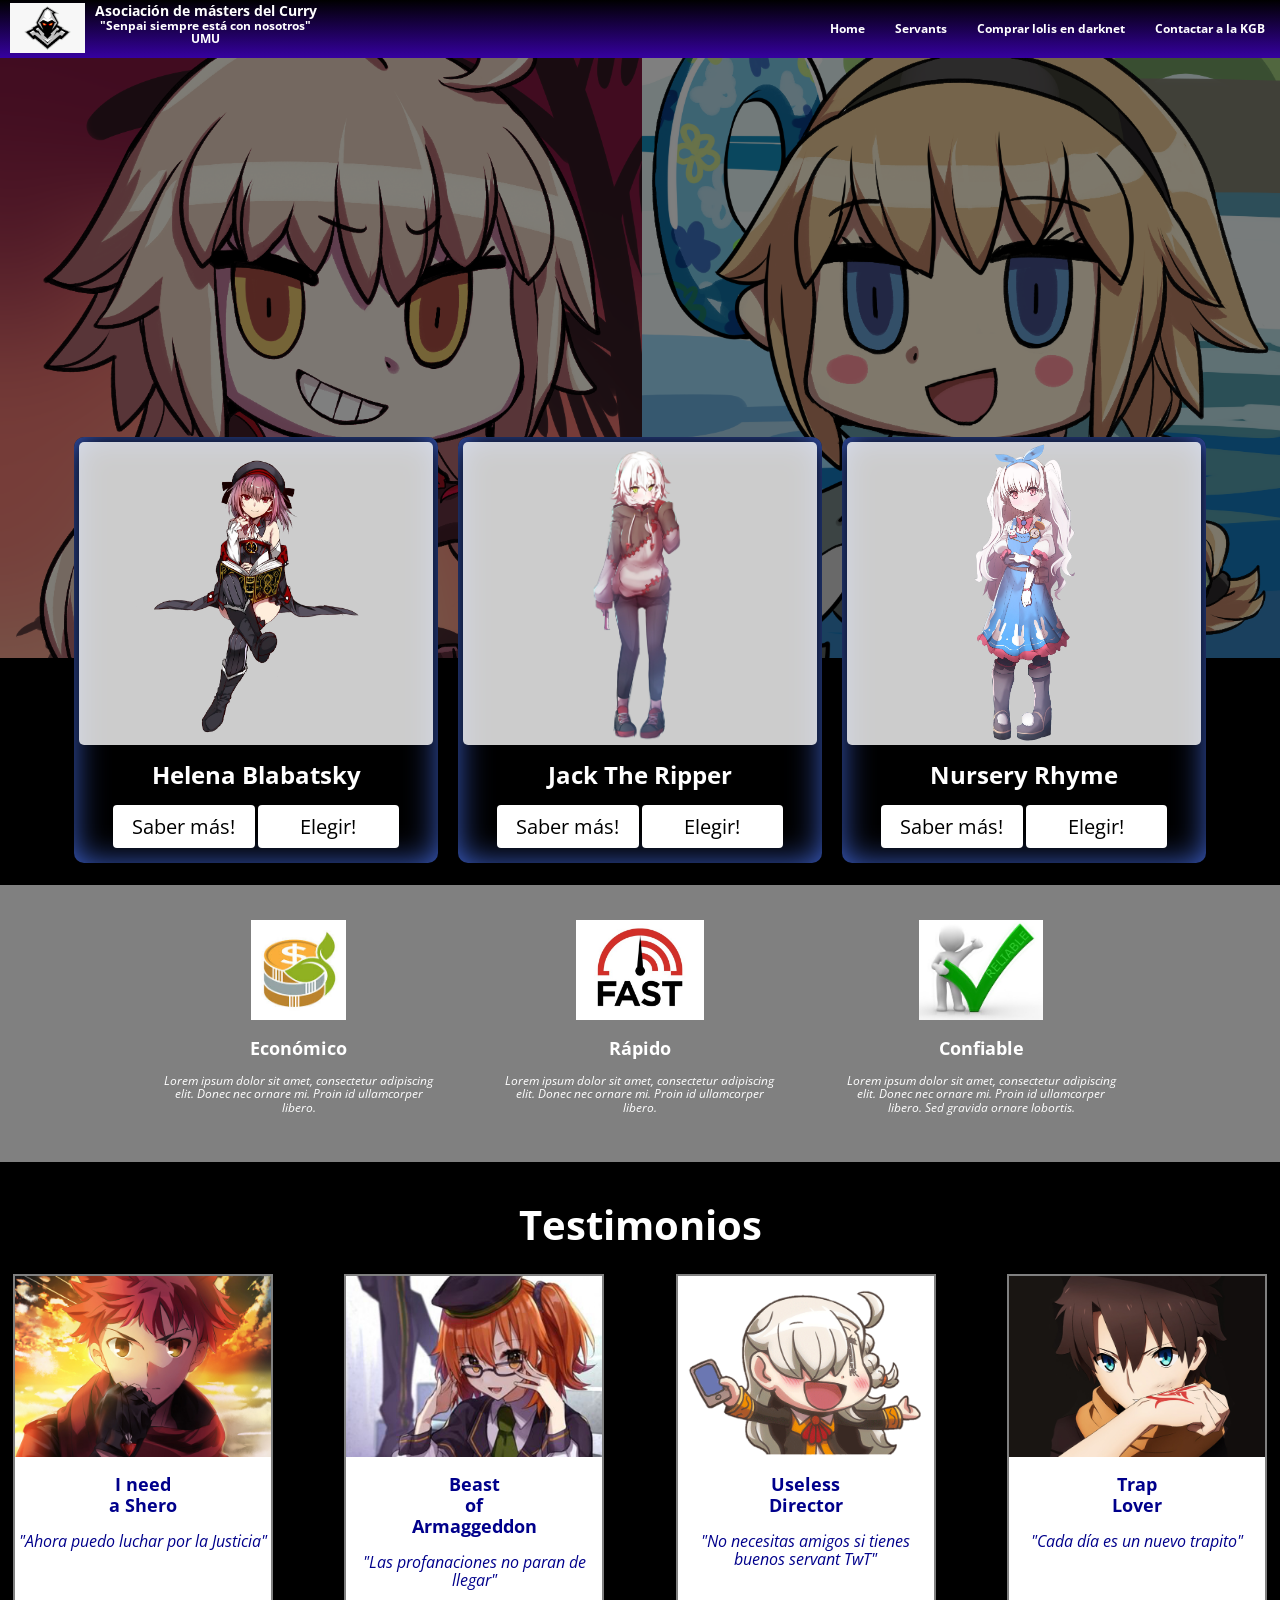
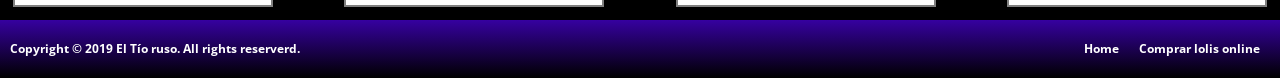
==== index.html @ 22c36083 "Avance N°1" ====
<!DOCTYPE html>
<html lang="es" dir="ltr">
    <head>
        <link rel="shortcut icon" href="images\logo.png">
        <meta charset="utf-8">
        <meta name="viewport" content="width=device-width, initial-scale=1.0">
        <meta http-equiv="X-UA-Compatible" content="ie=edge">
        <title>Brand</title>
        <link rel="stylesheet" href="https://cdnjs.cloudflare.com/ajax/libs/font-awesome/4.7.0/css/font-awesome.min.css">
        <link rel="stylesheet" href="css/normalize.css">
        <link rel="stylesheet" href="css/estilos.css">
        <link rel="stylesheet" href="css/mobile.css">
        <link rel="stylesheet" href="css/animation.css">
    </head>
    <body>
        <!--NAVBAR-->
        <div class="header fadeInDown" id="navBarMenu">
            <div class="brandImage">
                <a href="index.html">
                <img src="images\logo.png" alt="">
                </a>
                <div class="textLogo">
                    <h3>Asociación de másters del Curry</h3>
                    <h4>"Senpai siempre está con nosotros"</h4>
                    <h4>UMU</h4>
                </div>
            </div>
            <div class="navOptions" id="navOptions">
                <a href="index.html">Home</a>
                <a href="producto.html">Servants</a>
                <a href="venta.html">Comprar lolis en darknet</a>
                <a href="#">Contactar a la KGB</a>
                <a href="javascript:void(0);" class="iconoMenu" onclick="myFunction()">
                    <i class="fa fa-bars"></i>
                </a>
            </div>
        </div>
        <!--/NAVBAR-->
        <!--MAIN-->
        <main class="content" id="seccionPrincipal">
            <div class="presentacion">
                <div class="overlay">
                    <h1 class="fadeIn">Semana de servants lolis....</h1>
                </div>
            </div>
        </main>
        <!--/MAIN-->
        <!-- Servicios -->
        <div class="servicios">
            <div class="servicio fadeInUp">
                <div class="content">
                    <div class="imagen">
                        <img src="images\helena_b_richardkazuta.png">
                    </div>
                        <h1>Helena Blabatsky</h1>
                    <input type="button" value="Saber más!" class="btnItem" onclick="window.location='producto.html'">
                    <input type="button" value="Elegir!" class="btnItem" onclick="window.location='venta.html'">
                </div>
            </div>
            <div class="servicio fadeInUp">
                <div class="content">
                    <div class="imagen">
                        <img src="images\JTR.png">
                    </div>
                    <h1>Jack The Ripper</h1>
                    <input type="button" value="Saber más!" class="btnItem" onclick="window.location='producto.html'">
                    <input type="button" value="Elegir!" class="btnItem">
                </div>
            </div>
            <div class="servicio fadeInUp">
                <div class="content">
                    <div class="imagen">
                        <img src="images\ALICE.png">
                    </div>
                    <h1>Nursery Rhyme</h1>
                    <input type="button" value="Saber más!" class="btnItem" onclick="window.location='producto.html'">
                    <input type="button" value="Elegir!" class="btnItem">
                </div>
            </div>
        </div>
        <!-- /Servicios -->

        <!-- Atributos -->

        <div class="atributos">
            <div class="atributo">
                <div class="content">
                    <div class="imagen">
                        <img src="images\cash.jpg">
                    </div>
                    <h2>Económico</h2>
                    <p>Lorem ipsum dolor sit amet, consectetur adipiscing elit.
                        Donec nec ornare mi. Proin id ullamcorper libero.
                    </p>
                </div>
            </div>
            <div class="atributo">
                <div class="content">
                    <div class="imagen">
                        <img src="images\fast.jpg">
                    </div>
                    <h2>Rápido</h2>
                    <p>Lorem ipsum dolor sit amet, consectetur adipiscing elit.
                        Donec nec ornare mi. Proin id ullamcorper libero.
                    </p>
                </div>
            </div>
            <div class="atributo">
                <div class="content">
                    <div class="imagen">
                      <img src="images\reliable.jpg">
                    </div>
                    <h2>Confiable</h2>
                    <p>Lorem ipsum dolor sit amet, consectetur adipiscing elit.
                        Donec nec ornare mi. Proin id ullamcorper libero.
                        Sed gravida ornare lobortis.
                    </p>
                </div>
            </div>
        </div>
        <!-- /Atributos -->

        <!-- Menciones -->
        <div class="mencionesFondo">
            <h1>Testimonios</h1>
            <div class="menciones">
                <div class="mencion">
                    <div class="imagen">
                        <img src="images\Shirou.jpg">
                    </div>
                    <h2>I need<br>a Shero</h2>
                    <p>"Ahora puedo luchar por la Justicia"</p>
                </div>
                <div class="mencion">
                    <div class="imagen">
                        <img src="images\Gudako.jpg">
                    </div>
                    <h2>Beast<br>of<br>Armaggeddon</h2>
                    <p>"Las profanaciones no paran de llegar"</p>
                </div>
                <div class="mencion">
                    <div class="imagen">
                        <img src="images\olga.png">
                    </div>
                    <h2>Useless<br>Director</h2>
                    <p>"No necesitas amigos si tienes buenos servant TwT"</p>
                </div>
                <div class="mencion">
                    <div class="imagen">
                        <img src="images\Gudao.jpg">
                    </div>
                    <h2>Trap<br>Lover</h2>
                    <p>"Cada día es un nuevo trapito"</p>
                </div>
            </div>
        </div>
        <!-- /Menciones -->
        <!--FOOTER-->
        <div class="footer">
            <div class="copyright">
                Copyright © 2019 El Tío ruso. All rights reserverd.
            </div>
            <div class=footerMenu>
                <ul>
                    <li>Home</li>
                    <li>Comprar lolis online</li>
                </ul>
            </div>
        </div>
        <!--/FOOTER-->
        <script src="js\script.js"></script>
    </body>
</html>
---- css/estilos.css ----
@import url('https://fonts.googleapis.com/css?family=Open+Sans:400,700&display=swap');

/*---------------------- VARIABLES ---------------------*/
:root{
  --greenColor: #000000;
  --whiteColor: white;
  --shadow:  inset 0px 0px 34px -3px rgba(67,106,224,1);
}
/* /VARIABLES */

html,body{
  padding: 0;
  margin: 0;
  font-size: 12px;
  font-family: 'Open Sans', sans-serif;
  background-color: black;
  color: white;
}

label{
    font-size: 11px;
}

/*---------------------- MAIN Y FOOTER ---------------------*/

.header{
  background-image: linear-gradient(#000000, #3601a0);
  padding-left: 10px;
  color: var(--whiteColor);
  font-weight: bold;
  display: flex;
  justify-content: space-between;
  align-items: center;
  z-index: 4;
}

.footer{
  background-image: linear-gradient(#3601a0,#000000);
  padding: 10px;
  color: var(--whiteColor);
  font-weight: bold;
  display: flex;
  justify-content: space-between;
  align-items: center;
}

.header .brandImage{
  display: flex;
}

.header .brandImage img{
    max-height: 50px;
    padding-right: 10px;
}

.textLogo h3, h4{
    margin-top: 0;
    margin-bottom: auto;
    text-align: center;
}


.navOptions a{
    color: var(--whiteColor);
    text-decoration: none;
    display: block;
    padding: 22px 15px;
    margin: 0;
    float: left;
}

.navOptions .iconoMenu{
    display: none;
}

.navOptions a:hover{
    color: black;
    background-color: beige;
}

.sticky {
  position: fixed;
  top: 0;
  width: 100%;
}

.footer ul{
    display: flex;
    list-style-type: none;
}

.footer ul li{
    padding-left: 10px;
    padding-right: 10px;
}

.footer li a{
    color: var(--whiteColor);
    text-decoration: none;
}

.footer li a:hover{
    color: black;
}

/* //NAV Y FOOTER */

.tituloSeccion{
    text-align: center;
    font-size: 40px;
}

/*---------------------- PRINCIPAL ---------------------*/

main{
    background-image: url("../images/yac1vfbnnbu21.png");
    background-size: cover; /* HORIZONTAL Y VERTICAL */
    background-position: 50% 50%; /* HORIZONTAL Y VERTICAL */
    background-repeat: no-repeat;
    background-attachment: scroll;
}

main .presentacion{
    height: 600px;
    width: 100%;
    position: relative;
}

.presentacion .overlay{
    position: absolute;
    top: 0;
    bottom: 0;
    left: 0;
    right: 0;
    background-color: rgba(0 ,0 ,0 ,0.5);
    z-index: 1;
}


.overlay h1{
    text-align: center;
    font-size: 40px;
    color: var(--whiteColor);
    margin: 15%;
}

/*---------------------- SERVICIOS ---------------------*/

.servicios{
    padding-bottom: 1%;
    display: flex;
    width: 90%;
    margin-left: 5%;
}

.servicios .servicio{
    flex: auto;
    padding: 0px;
    margin-top: -230px;
    z-index: 2;
    width: 30%;
}

.servicio .content{
    background-color: rgba(0,0,0,1);
    border: 2px;
    border-radius: 10px;
    box-shadow: var(--shadow);
    color: var(--whiteColor);
    padding: 5px 5px 0px 5px;
    margin: 0.75vw;
    text-align: center;
    padding-bottom: 15px;
}

.servicio .content .imagen{
    background-color: rgba(255,255,255,0.8);
    border: 2px;
    border-radius: 5px;
}

.servicio img{
    height: 300px;
}

.btnItem{
    background-color: white;
    border: 2px;
    font-size: 20px;
    width: 40%;
    border-radius: 4px;
    padding: 10px 15px;
    cursor: pointer;
}

.content .btnItem:hover{
    background-color: #9a9a9a;
}

/* //SERVICIOS */

/*---------------------- ATRIBUTOS ---------------------*/
.atributos{
    display: flex;
    justify-content: space-between;
    padding-left: 10%;
    padding-right: 10%;
    background-color: gray; 
}

.atributos .atributo{
    width: 50vw;
}

.atributo .content{
    text-align: center;
    margin: 30px;
    padding: 5px;
}

.atributo .content p{
    font-style: italic;
}
.atributo .imagen{

}

.atributo img{
    max-width: 31vw;
    height: 100px;
}

/* //ATRIBUTOS */

/*---------------------- MENCIONES ---------------------*/

.mencionesFondo{
    
    text-align: center;
    padding: 1%;

}

.mencionesFondo h1{
    font-size: 40px;
}

.menciones{
    display: flex;
    justify-content: space-between;

}

.menciones .mencion{
    border: solid 2px gray;
    text-align: center;
    background-color: white;
    color: darkblue;
    max-width: 20vw;
}

.menciones p{
  font-size: 16px;
  font-style: italic;
}

.menciones img{
  width: 20vw;
}
/* //MENCIONES */

/*---------------------- PANTALLA CHICA ---------------------*/

@media (max-width:850px) {
    main .presentacion{
        height: 400px;
        width: 100%;
        position: relative;
    }
    .overlay h1{
        margin: 35% 5% 5% 5%;
    }
    .servicios{
        display: inline;
        height: auto;
    }
    .servicios .servicio{
        margin-top: auto !important;
        width: 100%;
    }
    .servicio .content{
        width: 70% !important;
        margin: 5% auto 2% auto;
    }
    .servicio .content .btnItem{
        width: 70%;
        bottom: 1%;
        left: 15%;
        margin: 5px;
    }

    .atributos{
        display: inherit;
    }
    
    .atributos .atributo{
        margin: 5% 20%;
    }

    .atributo .content{
        max-width: 40vw !important;
    }

    .atributo img{
        max-width: 20vw !important;
        height: 100px;
        margin: 0 0 0 -10px;
    }

    .menciones{
        display: inline;
    }
    .menciones .mencion{
        margin: 1% auto 1% auto;
        max-width: 60vw !important;
    }
    .mencion img{
        width: 60vw;

    }
}

/*---------------------- RESPONSIVE MENU ---------------------*/

@media screen and (max-width: 850px) {
    .navOptions a:not(:first-child) {display: none;}
    .navOptions a.iconoMenu {
        float: right;
        display: block;
    }
}

@media screen and (max-width: 850px) {
    .navOptions.responsive {position: relative;}
    .navOptions.responsive .iconoMenu {
        right: 0;
        top: 0;
    }
    .navOptions.responsive a {
        float: none;
        display: block;
        text-align: right;
    }
}

@media screen and (max-width: 420px) {
    .textLogo{
        display: none;
    }
}
---- css/animation.css ----
.fadeIn{
  animation: infinite;
  animation-duration: 2s;
  animation-fill-mode: both;
  -webkit-animation-fill-mode: both;
  animation-name: fadeIn;
}/*!!*/

@keyframes fadeIn {
    0%{
      opacity: 0;
    }50%{
      opacity: 1;
    }100%{
      opacity: 0;
    }

}

.fadeInUp{
  animation-duration: 3s;
  animation-fill-mode: both;
  -webkit-animation-fill-mode: both;
  animation-name: fadeInUp;
}

@keyframes fadeInUp{
  from{
    opacity: 0;
    -webkit-transform: translate3d(0,100%,0);
    transform: translate3d(0,100%,0);
  }to{
    opacity: 1;
    -webkit-transform: translate3d(0,0,0);/*movimiento de los objetos*/
    transform: translate3d(0,0,0);
  }
}


.fadeInDown{
  animation-duration: 1s;
  animation-fill-mode: both;
  -webkit-animation-fill-mode: both;
  animation-name: fadeInDown;
}

@keyframes fadeInDown{
  from{
    opacity: 0;
    -webkit-transform: translate3d(0,-100%,0);
    transform: translate3d(0,-100%,0);
  }to{
    opacity: 1;
    -webkit-transform: translate3d(0,0,0);/*movimiento de los objetos*/
    transform: translate3d(0,0,0);
  }
}
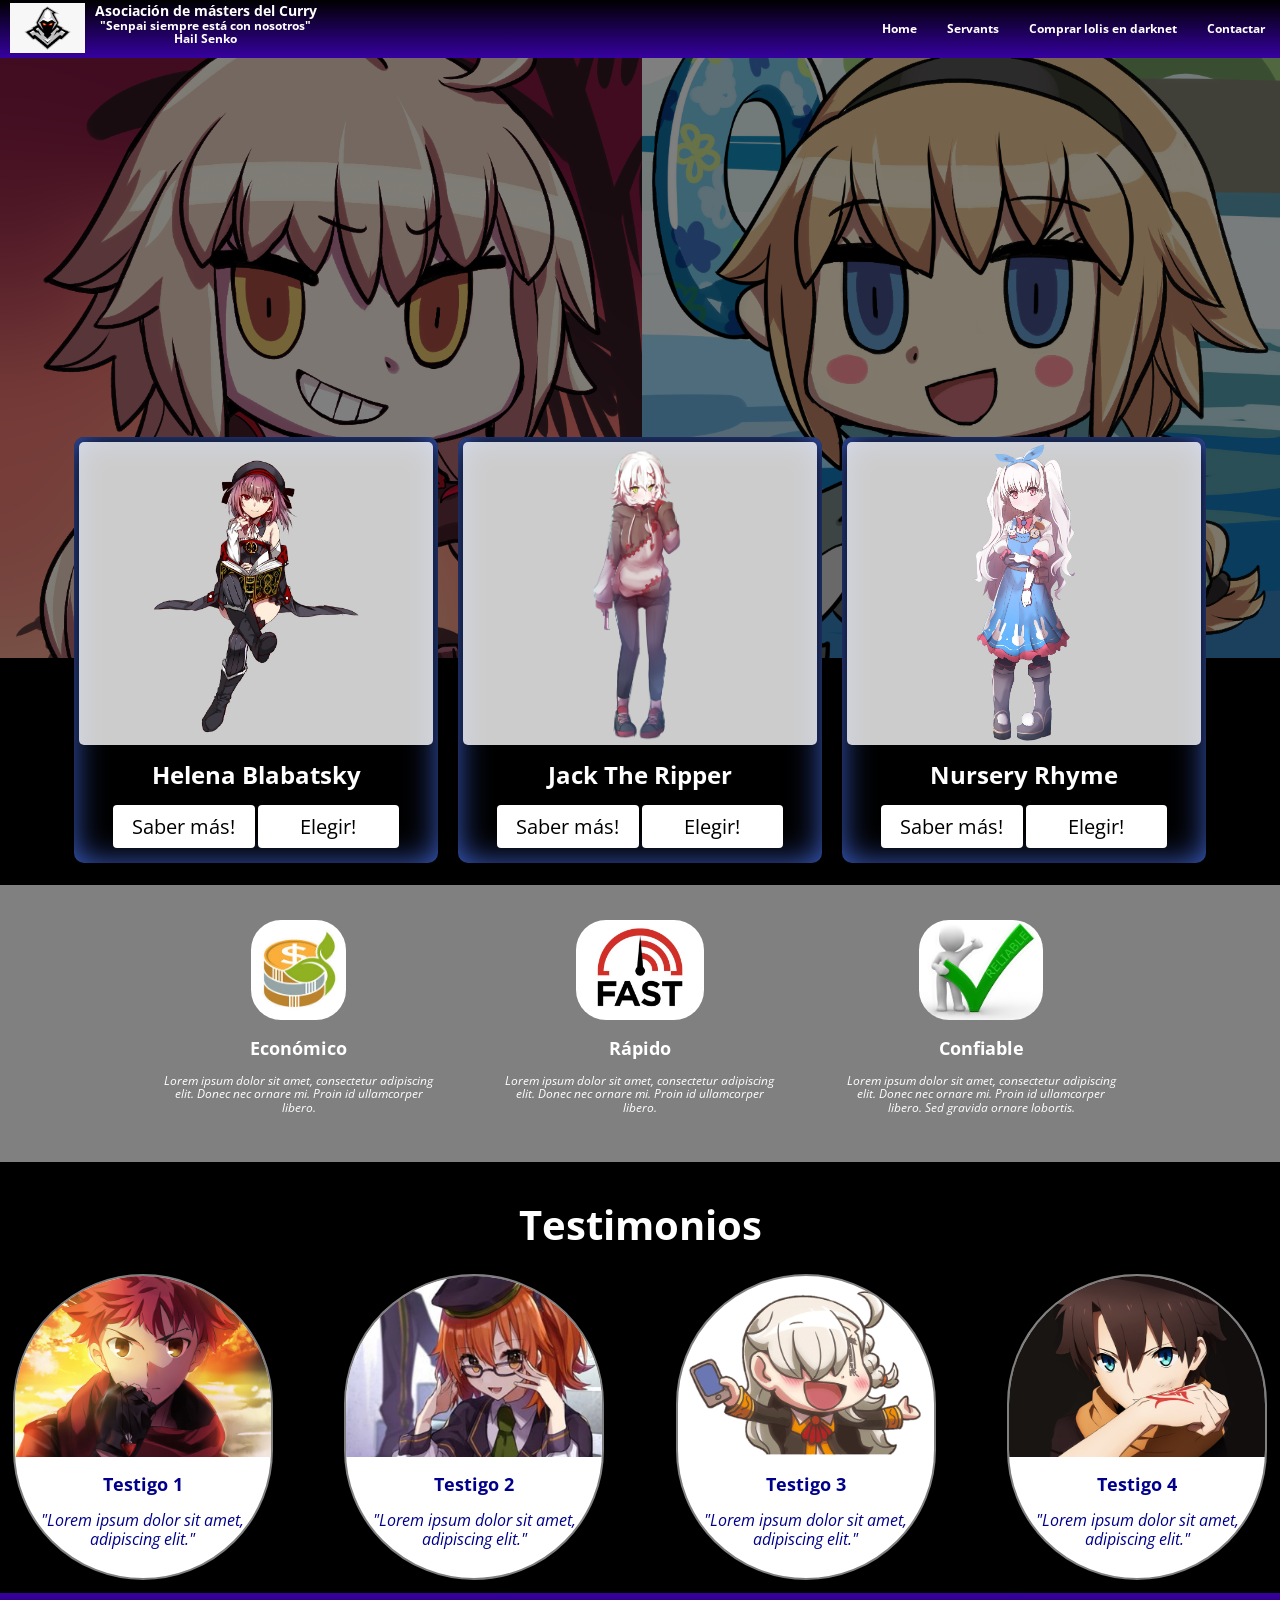
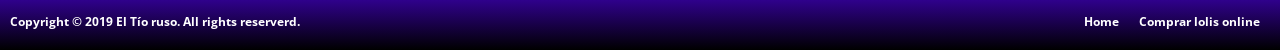
==== commit 447d19fd: "Terminado el mapeado" ====
--- a/index.html
+++ b/index.html
@@ -9,7 +9,6 @@
         <link rel="stylesheet" href="https://cdnjs.cloudflare.com/ajax/libs/font-awesome/4.7.0/css/font-awesome.min.css">
         <link rel="stylesheet" href="css/normalize.css">
         <link rel="stylesheet" href="css/estilos.css">
-        <link rel="stylesheet" href="css/mobile.css">
         <link rel="stylesheet" href="css/animation.css">
     </head>
     <body>
@@ -22,14 +21,14 @@
                 <div class="textLogo">
                     <h3>Asociación de másters del Curry</h3>
                     <h4>"Senpai siempre está con nosotros"</h4>
-                    <h4>UMU</h4>
+                    <h4>Hail Senko</h4>
                 </div>
             </div>
             <div class="navOptions" id="navOptions">
                 <a href="index.html">Home</a>
                 <a href="producto.html">Servants</a>
-                <a href="venta.html">Comprar lolis en darknet</a>
-                <a href="#">Contactar a la KGB</a>
+                <a href="https://twitter.com/kzenedark">Comprar lolis en darknet</a>
+                <a href="http://api.whatsapp.com/send?phone=+51991668565&amp;text=Buenas,+me+gustaria+tener+más+información+del+producto" target="_blank" >Contactar</a>
                 <a href="javascript:void(0);" class="iconoMenu" onclick="myFunction()">
                     <i class="fa fa-bars"></i>
                 </a>
@@ -52,9 +51,9 @@
                     <div class="imagen">
                         <img src="images\helena_b_richardkazuta.png">
                     </div>
-                        <h1>Helena Blabatsky</h1>
-                    <input type="button" value="Saber más!" class="btnItem" onclick="window.location='producto.html'">
-                    <input type="button" value="Elegir!" class="btnItem" onclick="window.location='venta.html'">
+                    <h1>Helena Blabatsky</h1>
+                    <input type="button" value="Saber más!" class="btnItem" onclick="window.location='producto.html#helena'">
+                    <input type="button" value="Elegir!" class="btnItem" onclick="window.location='venta_helena.html'">
                 </div>
             </div>
             <div class="servicio fadeInUp">
@@ -63,8 +62,8 @@
                         <img src="images\JTR.png">
                     </div>
                     <h1>Jack The Ripper</h1>
-                    <input type="button" value="Saber más!" class="btnItem" onclick="window.location='producto.html'">
-                    <input type="button" value="Elegir!" class="btnItem">
+                    <input type="button" value="Saber más!" class="btnItem" onclick="window.location='producto.html#jack'">
+                    <input type="button" value="Elegir!" class="btnItem" onclick="window.location='venta_jack.html'">
                 </div>
             </div>
             <div class="servicio fadeInUp">
@@ -73,8 +72,8 @@
                         <img src="images\ALICE.png">
                     </div>
                     <h1>Nursery Rhyme</h1>
-                    <input type="button" value="Saber más!" class="btnItem" onclick="window.location='producto.html'">
-                    <input type="button" value="Elegir!" class="btnItem">
+                    <input type="button" value="Saber más!" class="btnItem" onclick="window.location='producto.html#nursery'">
+                    <input type="button" value="Elegir!" class="btnItem" onclick="window.location='venta_nursery.html'">
                 </div>
             </div>
         </div>
@@ -128,29 +127,33 @@
                     <div class="imagen">
                         <img src="images\Shirou.jpg">
                     </div>
-                    <h2>I need<br>a Shero</h2>
-                    <p>"Ahora puedo luchar por la Justicia"</p>
+                    <h2>Testigo 1</h2>
+                    <p>"Lorem ipsum dolor sit amet, adipiscing elit."</p>
+                    <br>
                 </div>
                 <div class="mencion">
                     <div class="imagen">
                         <img src="images\Gudako.jpg">
                     </div>
-                    <h2>Beast<br>of<br>Armaggeddon</h2>
-                    <p>"Las profanaciones no paran de llegar"</p>
+                    <h2>Testigo 2</h2>
+                    <p>"Lorem ipsum dolor sit amet, adipiscing elit."</p>
+                    <br>
                 </div>
                 <div class="mencion">
                     <div class="imagen">
                         <img src="images\olga.png">
                     </div>
-                    <h2>Useless<br>Director</h2>
-                    <p>"No necesitas amigos si tienes buenos servant TwT"</p>
+                    <h2>Testigo 3</h2>
+                    <p>"Lorem ipsum dolor sit amet, adipiscing elit."</p>
+                    <br>
                 </div>
                 <div class="mencion">
                     <div class="imagen">
                         <img src="images\Gudao.jpg">
                     </div>
-                    <h2>Trap<br>Lover</h2>
-                    <p>"Cada día es un nuevo trapito"</p>
+                    <h2>Testigo 4</h2>
+                    <p>"Lorem ipsum dolor sit amet, adipiscing elit."</p>
+                    <br>
                 </div>
             </div>
         </div>
--- a/css/estilos.css
+++ b/css/estilos.css
@@ -205,7 +205,7 @@
     justify-content: space-between;
     padding-left: 10%;
     padding-right: 10%;
-    background-color: gray; 
+    background-color: gray;
 }
 
 .atributos .atributo{
@@ -228,6 +228,7 @@
 .atributo img{
     max-width: 31vw;
     height: 100px;
+    border-radius: 30px;
 }
 
 /* //ATRIBUTOS */
@@ -235,7 +236,6 @@
 /*---------------------- MENCIONES ---------------------*/
 
 .mencionesFondo{
-    
     text-align: center;
     padding: 1%;
 
@@ -257,6 +257,8 @@
     background-color: white;
     color: darkblue;
     max-width: 20vw;
+    border-radius: 200px;
+    overflow: hidden;
 }
 
 .menciones p{
@@ -266,6 +268,7 @@
 
 .menciones img{
   width: 20vw;
+
 }
 /* //MENCIONES */
 
@@ -302,7 +305,7 @@
     .atributos{
         display: inherit;
     }
-    
+
     .atributos .atributo{
         margin: 5% 20%;
     }
